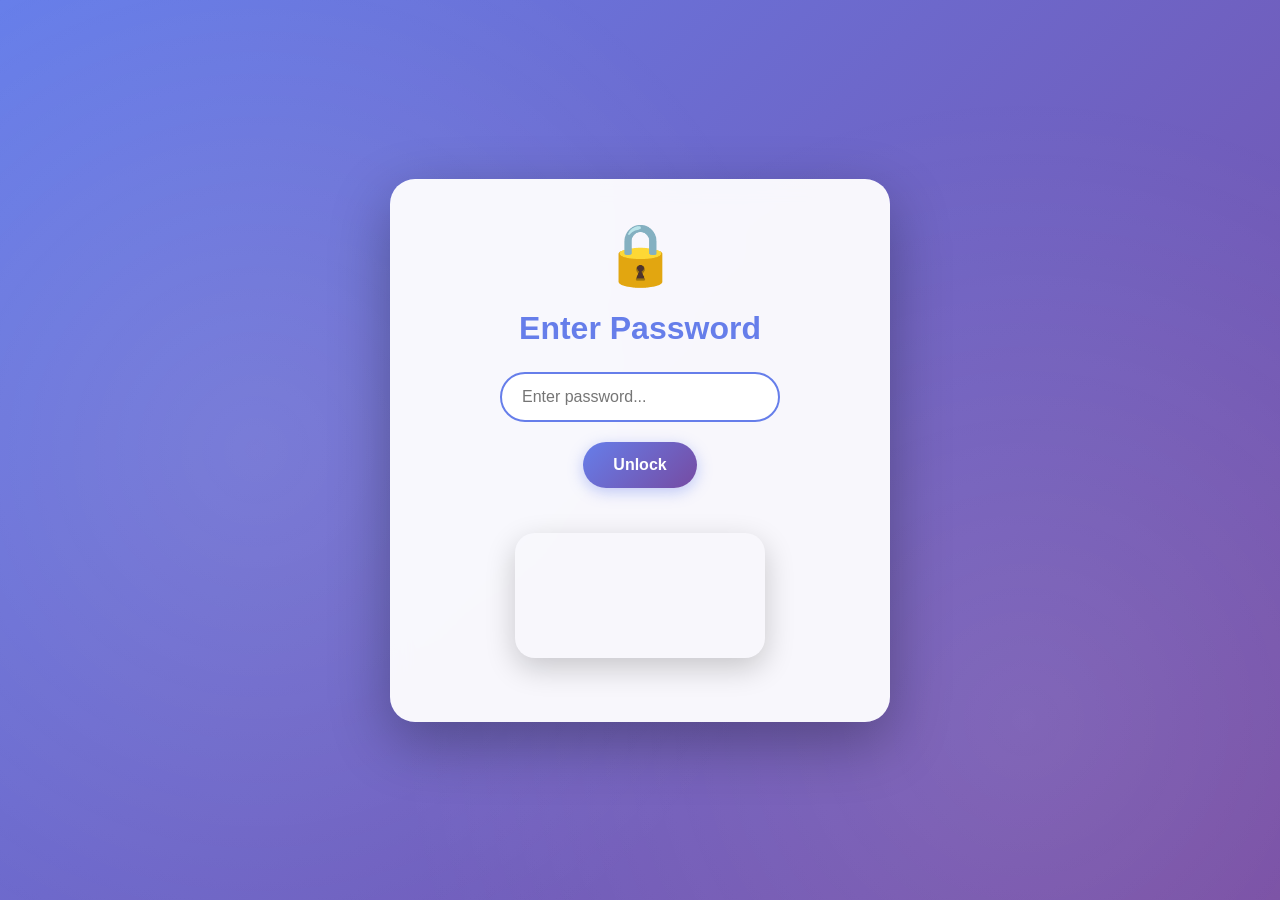
==== index.html @ a5e9df0a "Add files via upload" ====
<!DOCTYPE html>
<html lang="en">
<head>
<meta charset="UTF-8">
<meta name="viewport" content="width=device-width, initial-scale=1.0">
<title>Birthday Surprise 🎂</title>

<style>
* {
    margin: 0;
    padding: 0;
    box-sizing: border-box;
}

body {
    font-family: 'Segoe UI', Tahoma, Geneva, Verdana, sans-serif;
    background: linear-gradient(135deg, #667eea 0%, #764ba2 100%);
    min-height: 100vh;
    display: flex;
    align-items: center;
    justify-content: center;
    overflow-x: hidden;
    position: relative;
}

/* Animated background particles */
body::before {
    content: '';
    position: fixed;
    top: 0;
    left: 0;
    width: 100%;
    height: 100%;
    background: 
        radial-gradient(circle at 20% 50%, rgba(255, 255, 255, 0.1) 0%, transparent 50%),
        radial-gradient(circle at 80% 80%, rgba(255, 255, 255, 0.1) 0%, transparent 50%);
    pointer-events: none;
    animation: float 20s ease-in-out infinite;
}

@keyframes float {
    0%, 100% { opacity: 0.3; transform: translateY(0px); }
    50% { opacity: 0.6; transform: translateY(-20px); }
}

.container {
    width: 90%;
    max-width: 500px;
    position: relative;
    z-index: 1;
}

.page {
    display: none;
    background: rgba(255, 255, 255, 0.95);
    backdrop-filter: blur(10px);
    padding: 40px 30px;
    border-radius: 25px;
    box-shadow: 0 20px 60px rgba(0, 0, 0, 0.3);
    text-align: center;
    animation: fadeIn 0.5s ease-out;
}

.page.active {
    display: block;
}

@keyframes fadeIn {
    from {
        opacity: 0;
        transform: translateY(-20px);
    }
    to {
        opacity: 1;
        transform: translateY(0);
    }
}

h2 {
    color: #667eea;
    font-size: clamp(24px, 5vw, 32px);
    margin-bottom: 25px;
    font-weight: 600;
}

button {
    padding: 14px 30px;
    margin: 10px;
    border: none;
    border-radius: 50px;
    background: linear-gradient(135deg, #667eea 0%, #764ba2 100%);
    color: white;
    cursor: pointer;
    font-size: 16px;
    font-weight: 600;
    transition: all 0.3s ease;
    box-shadow: 0 4px 15px rgba(102, 126, 234, 0.4);
    position: relative;
    overflow: hidden;
}

button::before {
    content: '';
    position: absolute;
    top: 50%;
    left: 50%;
    width: 0;
    height: 0;
    border-radius: 50%;
    background: rgba(255, 255, 255, 0.3);
    transform: translate(-50%, -50%);
    transition: width 0.6s, height 0.6s;
}

button:hover::before {
    width: 300px;
    height: 300px;
}

button:hover {
    transform: translateY(-2px);
    box-shadow: 0 6px 20px rgba(102, 126, 234, 0.6);
}

button:active {
    transform: translateY(0);
}

input {
    padding: 14px 20px;
    border-radius: 50px;
    border: 2px solid #667eea;
    width: 100%;
    max-width: 280px;
    font-size: 16px;
    margin-bottom: 10px;
    transition: all 0.3s ease;
    outline: none;
}

input:focus {
    border-color: #764ba2;
    box-shadow: 0 0 0 3px rgba(102, 126, 234, 0.1);
}

video {
    width: 100%;
    max-width: 250px;
    border-radius: 20px;
    margin: 20px 0;
    box-shadow: 0 10px 30px rgba(0, 0, 0, 0.2);
}

/* Cake Container */
.cake-container {
    position: fixed;
    bottom: -400px;
    left: 50%;
    transform: translateX(-50%);
    transition: bottom 1s cubic-bezier(0.68, -0.55, 0.265, 1.55);
    z-index: 10;
}

.cake-container.show {
    bottom: 80px;
}

#birthday-cake {
    position: relative;
    transform: scale(0.6);
}

@media (min-width: 768px) {
    #birthday-cake {
        transform: scale(0.8);
    }
    .cake-container.show {
        bottom: 100px;
    }
}

/* Cake Layers */
.cake {
    position: absolute;
    width: 350px;
    left: 50%;
    transform: translateX(-50%);
    filter: drop-shadow(0 10px 20px rgba(0, 0, 0, 0.3));
}

.cake-layer {
    background: linear-gradient(to bottom, #ddb892 0%, #c9a579 100%);
    height: 130px;
    border-radius: 10px 10px 0 0;
    position: relative;
    border: 3px solid #b08968;
}

.cake-layer::after {
    content: '';
    position: absolute;
    bottom: 0;
    left: 10%;
    right: 10%;
    height: 15px;
    background: repeating-linear-gradient(
        90deg,
        #ff69b4 0px,
        #ff69b4 20px,
        #fff 20px,
        #fff 40px
    );
    border-radius: 5px;
}

.middle {
    background: linear-gradient(to bottom, #b08968 0%, #9a7558 100%);
    height: 50px;
    margin-top: 130px;
    border-radius: 8px 8px 0 0;
    border: 3px solid #8b6f47;
}

.middle::after {
    content: '';
    position: absolute;
    bottom: 50px;
    left: 10%;
    right: 10%;
    height: 12px;
    background: repeating-linear-gradient(
        90deg,
        #ffd700 0px,
        #ffd700 20px,
        #fff 20px,
        #fff 40px
    );
    border-radius: 5px;
}

.top {
    background: linear-gradient(to bottom, #7f5539 0%, #6b4423 100%);
    height: 90px;
    border-radius: 50%;
    margin-top: 180px;
    border: 3px solid #5d3a1a;
    box-shadow: 0 -5px 20px rgba(255, 255, 255, 0.2) inset;
}

/* Candles */
.candles {
    width: 30px;
    height: 100px;
    position: absolute;
    top: -180px;
    left: 50%;
    transform: translateX(-50%);
    cursor: pointer;
    transition: transform 0.3s ease;
}

.candles:hover {
    transform: translateX(-50%) scale(1.05);
}

.candle {
    width: 15px;
    height: 80px;
    background: linear-gradient(to right, #ff6b9d 0%, #ffa5c1 50%, #ff6b9d 100%);
    border-radius: 3px;
    position: absolute;
    box-shadow: 0 5px 15px rgba(0, 0, 0, 0.3);
}

.candle.c1 { left: -40px; }
.candle.c2 { left: 7px; }
.candle.c3 { right: -40px; }

.flame {
    width: 20px;
    height: 30px;
    background: linear-gradient(to top, #ffd700 0%, #ff6b35 50%, #ff4500 100%);
    border-radius: 50% 50% 50% 50% / 60% 60% 40% 40%;
    position: absolute;
    top: -25px;
    left: 50%;
    transform: translateX(-50%);
    animation: flicker 0.3s infinite alternate;
    box-shadow: 
        0 0 10px #ff6b35,
        0 0 20px #ff4500,
        0 0 30px #ffd700;
    transition: opacity 0.5s ease;
}

.candle.c1 .flame { left: calc(50% - 40px); }
.candle.c2 .flame { left: calc(50% + 7px); }
.candle.c3 .flame { left: calc(50% + 50px); }

@keyframes flicker {
    0% { 
        transform: translateX(-50%) scale(1) translateY(0);
        opacity: 1;
    }
    50% {
        transform: translateX(-50%) scale(1.1, 0.95) translateY(-2px);
        opacity: 0.9;
    }
    100% { 
        transform: translateX(-50%) scale(0.95, 1.05) translateY(2px);
        opacity: 1;
    }
}

/* Birthday Text */
.text {
    color: #667eea;
    font-size: clamp(24px, 6vw, 36px);
    font-weight: bold;
    margin-top: 30px;
    opacity: 0;
    transition: opacity 1s ease;
    text-shadow: 2px 2px 4px rgba(0, 0, 0, 0.1);
    animation: rainbow 3s linear infinite;
}

.text.show {
    opacity: 1;
}

@keyframes rainbow {
    0% { color: #667eea; }
    25% { color: #764ba2; }
    50% { color: #f093fb; }
    75% { color: #4facfe; }
    100% { color: #667eea; }
}

/* Confetti */
.confetti {
    position: fixed;
    width: 12px;
    height: 12px;
    top: -20px;
    animation: fall 3s linear forwards;
    z-index: 1000;
    border-radius: 2px;
}

@keyframes fall {
    to {
        transform: translateY(100vh) rotate(720deg);
        opacity: 0;
    }
}

/* Error Message */
#error {
    color: #e74c3c;
    margin-top: 15px;
    font-weight: 500;
    animation: shake 0.5s;
}

@keyframes shake {
    0%, 100% { transform: translateX(0); }
    25% { transform: translateX(-10px); }
    75% { transform: translateX(10px); }
}

/* Back Button */
.back-btn {
    position: absolute;
    left: 20px;
    top: 20px;
    background: rgba(102, 126, 234, 0.2);
    padding: 10px 20px;
    font-size: 14px;
}

.back-btn:hover {
    background: rgba(102, 126, 234, 0.3);
}

/* Responsive adjustments */
@media (max-width: 480px) {
    .page {
        padding: 30px 20px;
    }
    
    button {
        padding: 12px 24px;
        font-size: 14px;
        margin: 8px;
    }
    
    #birthday-cake {
        transform: scale(0.5);
    }
    
    .cake-container.show {
        bottom: 60px;
    }
}

/* Loading animation for lock screen */
.lock-icon {
    font-size: 60px;
    margin-bottom: 20px;
    animation: pulse 2s ease-in-out infinite;
}

@keyframes pulse {
    0%, 100% { transform: scale(1); opacity: 1; }
    50% { transform: scale(1.1); opacity: 0.8; }
}

/* Gift box animation */
.gift-options {
    display: flex;
    flex-direction: column;
    gap: 15px;
    margin-top: 20px;
}

@media (min-width: 768px) {
    .gift-options {
        flex-direction: row;
        justify-content: center;
    }
}
</style>
</head>

<body>

<div class="container">

<!-- LOCK PAGE -->
<div id="lock" class="page active">
    <div class="lock-icon">🔒</div>
    <h2>Enter Password</h2>
    <input type="password" id="pass" placeholder="Enter password..." autocomplete="off">
    <br>
    <button onclick="checkPass()">Unlock</button>
    <p id="error"></p>
    <video autoplay loop muted playsinline >
        <source src="https://media.tenor.com/nBQQ6XM5BhIAAAPo/cute.mp4" type="video/mp4">
        <source src="https://media.tenor.com/nBQQ6XM5BhIAAAPs/cute.webm" type="video/webm">
    </video>
</div>

<!-- QUESTION PAGE -->
<div id="q" class="page">
    <h2>Do you want a surprise? 🎁</h2>
    <button onclick="show('gift')">Yes, Please! 🎉</button>
    <button onclick="show('no')">No, Thanks 🤔</button>
</div>

<!-- NO PAGE -->
<div id="no" class="page">
    <h2>How dare you! 😤</h2>
    <video autoplay loop muted playsinline>
        <source src="https://media.tenor.com/X0AU4rFwjYsAAAPo/mochi-cat-mad-cat.mp4" type="video/mp4">
    </video>
    <br>
    <button onclick="show('q')">⬅ Back</button>
</div>

<!-- GIFTS PAGE -->
<div id="gift" class="page">
    <h2>Choose Your Gift 🎁</h2>
    <div class="gift-options">
        <button onclick="show('try')">🎁 Gift 1</button>
        <button onclick="show('cakePage')">🎂 Gift 2</button>
        <button onclick="show('try')">🎁 Gift 3</button>
    </div>
</div>

<!-- TRY AGAIN PAGE -->
<div id="try" class="page">
    <h2>Oops! Try Again 😜</h2>
    <video autoplay loop muted playsinline>
        <source src="https://media.tenor.com/rwRBwBII9hwAAAPo/airallia-cat-chan.mp4" type="video/mp4">
    </video>
    <br>
    <button onclick="show('gift')">⬅ Back to Gifts</button>
</div>

<!-- CAKE PAGE -->
<div id="cakePage" class="page">
    <button onclick="show('gift')" class="back-btn">⬅ Back</button>
    
    
    <div class="text" id="bdayText">🎉 Happy Birthday! 🎉
        <video preload="auto" loop="" autoplay="" id="content" width="300px" height="300px"><source src="https://media.tenor.com/bh9MAiCpL6wAAAPo/birthday-cake.mp4" type="video/mp4"><source src="https://media.tenor.com/bh9MAiCpL6wAAAPs/birthday-cake.webm" type="video/webm"></video>
    </div>
    
    <br><br>
    <button onclick="blowCandles()">Click me</button>
</div>

</div>

<script>
const correct = "mysis";

function show(id) {
    document.querySelectorAll('.page').forEach(p => p.classList.remove('active'));
    const page = document.getElementById(id);
    page.classList.add('active');
    
    // Reset cake animations when leaving cake page
    if (id !== 'cakePage') {
        document.getElementById('cakeBox').classList.remove('show');
        document.getElementById('bdayText').classList.remove('show');
        document.querySelectorAll('.flame').forEach(f => f.style.opacity = "1");
    }
    
    if (id === "cakePage") {
        setTimeout(() => {
            document.getElementById('cakeBox').classList.add('show');
        }, 300);
    }
}

function checkPass() {
    const p = document.getElementById('pass').value.trim();
    const errorEl = document.getElementById('error');
    
    if (p === correct) {
        errorEl.innerText = "";
        show('q');
    } else {
        errorEl.innerText = "❌ Wrong password, try again!";
        document.getElementById('pass').value = "";
        document.getElementById('pass').focus();
    }
}

function blowCandles() {
    const flames = document.querySelectorAll('.flame');
    
    // Blow out candles with stagger effect
    flames.forEach((f, index) => {
        setTimeout(() => {
            f.style.opacity = "0";
        }, index * 150);
    });
    
    // Show birthday message
    setTimeout(() => {
        document.getElementById('bdayText').classList.add('show');
    }, 500);
    
    // Create confetti
    setTimeout(() => {
        createConfetti();
    }, 700);
}

function createConfetti() {
    const colors = ['#ff6b6b', '#4ecdc4', '#45b7d1', '#f9ca24', '#f0932b', '#eb4d4b', '#6ab04c', '#c44569'];
    const confettiCount = 60;
    
    for (let i = 0; i < confettiCount; i++) {
        setTimeout(() => {
            const confetti = document.createElement("div");
            confetti.className = "confetti";
            confetti.style.left = Math.random() * 100 + "vw";
            confetti.style.background = colors[Math.floor(Math.random() * colors.length)];
            confetti.style.animationDelay = Math.random() * 0.5 + "s";
            confetti.style.animationDuration = (Math.random() * 2 + 2) + "s";
            document.body.appendChild(confetti);
            
            setTimeout(() => confetti.remove(), 4000);
        }, i * 50);
    }
}

// Allow Enter key to submit password
document.getElementById('pass').addEventListener('keypress', function(e) {
    if (e.key === 'Enter') {
        checkPass();
    }
});
</script>

</body>
</html>
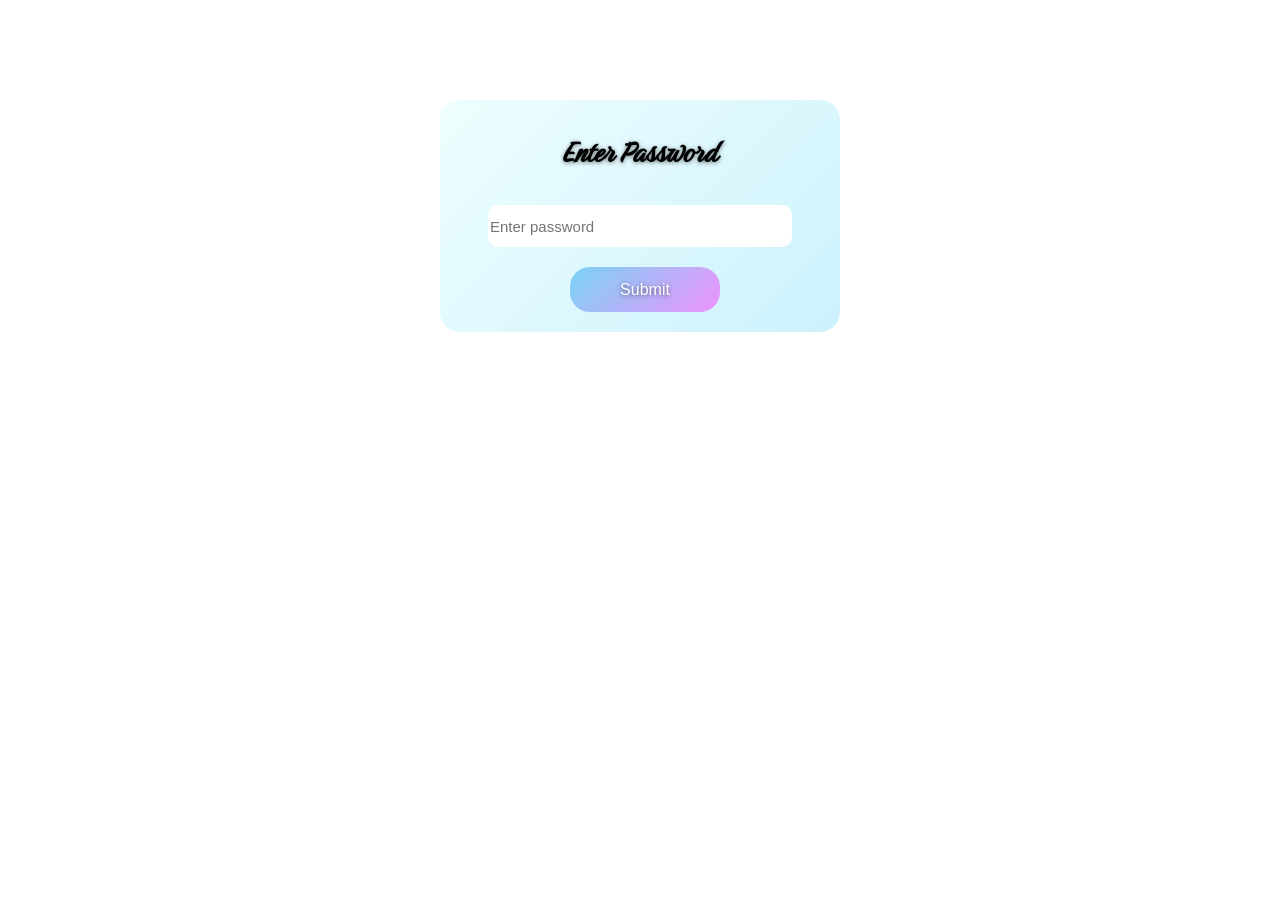
==== commit 19b50a7e: "update" ====
--- a/index.html
+++ b/index.html
@@ -1,590 +1,44 @@
-<!DOCTYPE html>
-<html lang="en">
-<head>
-<meta charset="UTF-8">
-<meta name="viewport" content="width=device-width, initial-scale=1.0">
-<title>Birthday Surprise 🎂</title>
-
-<style>
-* {
-    margin: 0;
-    padding: 0;
-    box-sizing: border-box;
-}
-
-body {
-    font-family: 'Segoe UI', Tahoma, Geneva, Verdana, sans-serif;
-    background: linear-gradient(135deg, #667eea 0%, #764ba2 100%);
-    min-height: 100vh;
-    display: flex;
-    align-items: center;
-    justify-content: center;
-    overflow-x: hidden;
-    position: relative;
-}
-
-/* Animated background particles */
-body::before {
-    content: '';
-    position: fixed;
-    top: 0;
-    left: 0;
-    width: 100%;
-    height: 100%;
-    background: 
-        radial-gradient(circle at 20% 50%, rgba(255, 255, 255, 0.1) 0%, transparent 50%),
-        radial-gradient(circle at 80% 80%, rgba(255, 255, 255, 0.1) 0%, transparent 50%);
-    pointer-events: none;
-    animation: float 20s ease-in-out infinite;
-}
-
-@keyframes float {
-    0%, 100% { opacity: 0.3; transform: translateY(0px); }
-    50% { opacity: 0.6; transform: translateY(-20px); }
-}
-
-.container {
-    width: 90%;
-    max-width: 500px;
-    position: relative;
-    z-index: 1;
-}
-
-.page {
-    display: none;
-    background: rgba(255, 255, 255, 0.95);
-    backdrop-filter: blur(10px);
-    padding: 40px 30px;
-    border-radius: 25px;
-    box-shadow: 0 20px 60px rgba(0, 0, 0, 0.3);
-    text-align: center;
-    animation: fadeIn 0.5s ease-out;
-}
-
-.page.active {
-    display: block;
-}
-
-@keyframes fadeIn {
-    from {
-        opacity: 0;
-        transform: translateY(-20px);
-    }
-    to {
-        opacity: 1;
-        transform: translateY(0);
-    }
-}
-
-h2 {
-    color: #667eea;
-    font-size: clamp(24px, 5vw, 32px);
-    margin-bottom: 25px;
-    font-weight: 600;
-}
-
-button {
-    padding: 14px 30px;
-    margin: 10px;
-    border: none;
-    border-radius: 50px;
-    background: linear-gradient(135deg, #667eea 0%, #764ba2 100%);
-    color: white;
-    cursor: pointer;
-    font-size: 16px;
-    font-weight: 600;
-    transition: all 0.3s ease;
-    box-shadow: 0 4px 15px rgba(102, 126, 234, 0.4);
-    position: relative;
-    overflow: hidden;
-}
-
-button::before {
-    content: '';
-    position: absolute;
-    top: 50%;
-    left: 50%;
-    width: 0;
-    height: 0;
-    border-radius: 50%;
-    background: rgba(255, 255, 255, 0.3);
-    transform: translate(-50%, -50%);
-    transition: width 0.6s, height 0.6s;
-}
-
-button:hover::before {
-    width: 300px;
-    height: 300px;
-}
-
-button:hover {
-    transform: translateY(-2px);
-    box-shadow: 0 6px 20px rgba(102, 126, 234, 0.6);
-}
-
-button:active {
-    transform: translateY(0);
-}
-
-input {
-    padding: 14px 20px;
-    border-radius: 50px;
-    border: 2px solid #667eea;
-    width: 100%;
-    max-width: 280px;
-    font-size: 16px;
-    margin-bottom: 10px;
-    transition: all 0.3s ease;
-    outline: none;
-}
-
-input:focus {
-    border-color: #764ba2;
-    box-shadow: 0 0 0 3px rgba(102, 126, 234, 0.1);
-}
-
-video {
-    width: 100%;
-    max-width: 250px;
-    border-radius: 20px;
-    margin: 20px 0;
-    box-shadow: 0 10px 30px rgba(0, 0, 0, 0.2);
-}
-
-/* Cake Container */
-.cake-container {
-    position: fixed;
-    bottom: -400px;
-    left: 50%;
-    transform: translateX(-50%);
-    transition: bottom 1s cubic-bezier(0.68, -0.55, 0.265, 1.55);
-    z-index: 10;
-}
-
-.cake-container.show {
-    bottom: 80px;
-}
-
-#birthday-cake {
-    position: relative;
-    transform: scale(0.6);
-}
-
-@media (min-width: 768px) {
-    #birthday-cake {
-        transform: scale(0.8);
-    }
-    .cake-container.show {
-        bottom: 100px;
-    }
-}
-
-/* Cake Layers */
-.cake {
-    position: absolute;
-    width: 350px;
-    left: 50%;
-    transform: translateX(-50%);
-    filter: drop-shadow(0 10px 20px rgba(0, 0, 0, 0.3));
-}
-
-.cake-layer {
-    background: linear-gradient(to bottom, #ddb892 0%, #c9a579 100%);
-    height: 130px;
-    border-radius: 10px 10px 0 0;
-    position: relative;
-    border: 3px solid #b08968;
-}
-
-.cake-layer::after {
-    content: '';
-    position: absolute;
-    bottom: 0;
-    left: 10%;
-    right: 10%;
-    height: 15px;
-    background: repeating-linear-gradient(
-        90deg,
-        #ff69b4 0px,
-        #ff69b4 20px,
-        #fff 20px,
-        #fff 40px
-    );
-    border-radius: 5px;
-}
-
-.middle {
-    background: linear-gradient(to bottom, #b08968 0%, #9a7558 100%);
-    height: 50px;
-    margin-top: 130px;
-    border-radius: 8px 8px 0 0;
-    border: 3px solid #8b6f47;
-}
-
-.middle::after {
-    content: '';
-    position: absolute;
-    bottom: 50px;
-    left: 10%;
-    right: 10%;
-    height: 12px;
-    background: repeating-linear-gradient(
-        90deg,
-        #ffd700 0px,
-        #ffd700 20px,
-        #fff 20px,
-        #fff 40px
-    );
-    border-radius: 5px;
-}
-
-.top {
-    background: linear-gradient(to bottom, #7f5539 0%, #6b4423 100%);
-    height: 90px;
-    border-radius: 50%;
-    margin-top: 180px;
-    border: 3px solid #5d3a1a;
-    box-shadow: 0 -5px 20px rgba(255, 255, 255, 0.2) inset;
-}
-
-/* Candles */
-.candles {
-    width: 30px;
-    height: 100px;
-    position: absolute;
-    top: -180px;
-    left: 50%;
-    transform: translateX(-50%);
-    cursor: pointer;
-    transition: transform 0.3s ease;
-}
-
-.candles:hover {
-    transform: translateX(-50%) scale(1.05);
-}
-
-.candle {
-    width: 15px;
-    height: 80px;
-    background: linear-gradient(to right, #ff6b9d 0%, #ffa5c1 50%, #ff6b9d 100%);
-    border-radius: 3px;
-    position: absolute;
-    box-shadow: 0 5px 15px rgba(0, 0, 0, 0.3);
-}
-
-.candle.c1 { left: -40px; }
-.candle.c2 { left: 7px; }
-.candle.c3 { right: -40px; }
-
-.flame {
-    width: 20px;
-    height: 30px;
-    background: linear-gradient(to top, #ffd700 0%, #ff6b35 50%, #ff4500 100%);
-    border-radius: 50% 50% 50% 50% / 60% 60% 40% 40%;
-    position: absolute;
-    top: -25px;
-    left: 50%;
-    transform: translateX(-50%);
-    animation: flicker 0.3s infinite alternate;
-    box-shadow: 
-        0 0 10px #ff6b35,
-        0 0 20px #ff4500,
-        0 0 30px #ffd700;
-    transition: opacity 0.5s ease;
-}
-
-.candle.c1 .flame { left: calc(50% - 40px); }
-.candle.c2 .flame { left: calc(50% + 7px); }
-.candle.c3 .flame { left: calc(50% + 50px); }
-
-@keyframes flicker {
-    0% { 
-        transform: translateX(-50%) scale(1) translateY(0);
-        opacity: 1;
-    }
-    50% {
-        transform: translateX(-50%) scale(1.1, 0.95) translateY(-2px);
-        opacity: 0.9;
-    }
-    100% { 
-        transform: translateX(-50%) scale(0.95, 1.05) translateY(2px);
-        opacity: 1;
-    }
-}
-
-/* Birthday Text */
-.text {
-    color: #667eea;
-    font-size: clamp(24px, 6vw, 36px);
-    font-weight: bold;
-    margin-top: 30px;
-    opacity: 0;
-    transition: opacity 1s ease;
-    text-shadow: 2px 2px 4px rgba(0, 0, 0, 0.1);
-    animation: rainbow 3s linear infinite;
-}
-
-.text.show {
-    opacity: 1;
-}
-
-@keyframes rainbow {
-    0% { color: #667eea; }
-    25% { color: #764ba2; }
-    50% { color: #f093fb; }
-    75% { color: #4facfe; }
-    100% { color: #667eea; }
-}
-
-/* Confetti */
-.confetti {
-    position: fixed;
-    width: 12px;
-    height: 12px;
-    top: -20px;
-    animation: fall 3s linear forwards;
-    z-index: 1000;
-    border-radius: 2px;
-}
-
-@keyframes fall {
-    to {
-        transform: translateY(100vh) rotate(720deg);
-        opacity: 0;
-    }
-}
-
-/* Error Message */
-#error {
-    color: #e74c3c;
-    margin-top: 15px;
-    font-weight: 500;
-    animation: shake 0.5s;
-}
-
-@keyframes shake {
-    0%, 100% { transform: translateX(0); }
-    25% { transform: translateX(-10px); }
-    75% { transform: translateX(10px); }
-}
-
-/* Back Button */
-.back-btn {
-    position: absolute;
-    left: 20px;
-    top: 20px;
-    background: rgba(102, 126, 234, 0.2);
-    padding: 10px 20px;
-    font-size: 14px;
-}
-
-.back-btn:hover {
-    background: rgba(102, 126, 234, 0.3);
-}
-
-/* Responsive adjustments */
-@media (max-width: 480px) {
-    .page {
-        padding: 30px 20px;
-    }
-    
-    button {
-        padding: 12px 24px;
-        font-size: 14px;
-        margin: 8px;
-    }
-    
-    #birthday-cake {
-        transform: scale(0.5);
-    }
-    
-    .cake-container.show {
-        bottom: 60px;
-    }
-}
-
-/* Loading animation for lock screen */
-.lock-icon {
-    font-size: 60px;
-    margin-bottom: 20px;
-    animation: pulse 2s ease-in-out infinite;
-}
-
-@keyframes pulse {
-    0%, 100% { transform: scale(1); opacity: 1; }
-    50% { transform: scale(1.1); opacity: 0.8; }
-}
-
-/* Gift box animation */
-.gift-options {
-    display: flex;
-    flex-direction: column;
-    gap: 15px;
-    margin-top: 20px;
-}
-
-@media (min-width: 768px) {
-    .gift-options {
-        flex-direction: row;
-        justify-content: center;
-    }
-}
-</style>
-</head>
-
-<body>
-
-<div class="container">
-
-<!-- LOCK PAGE -->
-<div id="lock" class="page active">
-    <div class="lock-icon">🔒</div>
-    <h2>Enter Password</h2>
-    <input type="password" id="pass" placeholder="Enter password..." autocomplete="off">
-    <br>
-    <button onclick="checkPass()">Unlock</button>
-    <p id="error"></p>
-    <video autoplay loop muted playsinline >
-        <source src="https://media.tenor.com/nBQQ6XM5BhIAAAPo/cute.mp4" type="video/mp4">
-        <source src="https://media.tenor.com/nBQQ6XM5BhIAAAPs/cute.webm" type="video/webm">
-    </video>
-</div>
-
-<!-- QUESTION PAGE -->
-<div id="q" class="page">
-    <h2>Do you want a surprise? 🎁</h2>
-    <button onclick="show('gift')">Yes, Please! 🎉</button>
-    <button onclick="show('no')">No, Thanks 🤔</button>
-</div>
-
-<!-- NO PAGE -->
-<div id="no" class="page">
-    <h2>How dare you! 😤</h2>
-    <video autoplay loop muted playsinline>
-        <source src="https://media.tenor.com/X0AU4rFwjYsAAAPo/mochi-cat-mad-cat.mp4" type="video/mp4">
-    </video>
-    <br>
-    <button onclick="show('q')">⬅ Back</button>
-</div>
-
-<!-- GIFTS PAGE -->
-<div id="gift" class="page">
-    <h2>Choose Your Gift 🎁</h2>
-    <div class="gift-options">
-        <button onclick="show('try')">🎁 Gift 1</button>
-        <button onclick="show('cakePage')">🎂 Gift 2</button>
-        <button onclick="show('try')">🎁 Gift 3</button>
-    </div>
-</div>
-
-<!-- TRY AGAIN PAGE -->
-<div id="try" class="page">
-    <h2>Oops! Try Again 😜</h2>
-    <video autoplay loop muted playsinline>
-        <source src="https://media.tenor.com/rwRBwBII9hwAAAPo/airallia-cat-chan.mp4" type="video/mp4">
-    </video>
-    <br>
-    <button onclick="show('gift')">⬅ Back to Gifts</button>
-</div>
-
-<!-- CAKE PAGE -->
-<div id="cakePage" class="page">
-    <button onclick="show('gift')" class="back-btn">⬅ Back</button>
-    
-    
-    <div class="text" id="bdayText">🎉 Happy Birthday! 🎉
-        <video preload="auto" loop="" autoplay="" id="content" width="300px" height="300px"><source src="https://media.tenor.com/bh9MAiCpL6wAAAPo/birthday-cake.mp4" type="video/mp4"><source src="https://media.tenor.com/bh9MAiCpL6wAAAPs/birthday-cake.webm" type="video/webm"></video>
-    </div>
-    
-    <br><br>
-    <button onclick="blowCandles()">Click me</button>
-</div>
-
-</div>
-
-<script>
-const correct = "mysis";
-
-function show(id) {
-    document.querySelectorAll('.page').forEach(p => p.classList.remove('active'));
-    const page = document.getElementById(id);
-    page.classList.add('active');
-    
-    // Reset cake animations when leaving cake page
-    if (id !== 'cakePage') {
-        document.getElementById('cakeBox').classList.remove('show');
-        document.getElementById('bdayText').classList.remove('show');
-        document.querySelectorAll('.flame').forEach(f => f.style.opacity = "1");
-    }
-    
-    if (id === "cakePage") {
-        setTimeout(() => {
-            document.getElementById('cakeBox').classList.add('show');
-        }, 300);
-    }
-}
-
-function checkPass() {
-    const p = document.getElementById('pass').value.trim();
-    const errorEl = document.getElementById('error');
-    
-    if (p === correct) {
-        errorEl.innerText = "";
-        show('q');
-    } else {
-        errorEl.innerText = "❌ Wrong password, try again!";
-        document.getElementById('pass').value = "";
-        document.getElementById('pass').focus();
-    }
-}
-
-function blowCandles() {
-    const flames = document.querySelectorAll('.flame');
-    
-    // Blow out candles with stagger effect
-    flames.forEach((f, index) => {
-        setTimeout(() => {
-            f.style.opacity = "0";
-        }, index * 150);
-    });
-    
-    // Show birthday message
-    setTimeout(() => {
-        document.getElementById('bdayText').classList.add('show');
-    }, 500);
-    
-    // Create confetti
-    setTimeout(() => {
-        createConfetti();
-    }, 700);
-}
-
-function createConfetti() {
-    const colors = ['#ff6b6b', '#4ecdc4', '#45b7d1', '#f9ca24', '#f0932b', '#eb4d4b', '#6ab04c', '#c44569'];
-    const confettiCount = 60;
-    
-    for (let i = 0; i < confettiCount; i++) {
-        setTimeout(() => {
-            const confetti = document.createElement("div");
-            confetti.className = "confetti";
-            confetti.style.left = Math.random() * 100 + "vw";
-            confetti.style.background = colors[Math.floor(Math.random() * colors.length)];
-            confetti.style.animationDelay = Math.random() * 0.5 + "s";
-            confetti.style.animationDuration = (Math.random() * 2 + 2) + "s";
-            document.body.appendChild(confetti);
-            
-            setTimeout(() => confetti.remove(), 4000);
-        }, i * 50);
-    }
-}
-
-// Allow Enter key to submit password
-document.getElementById('pass').addEventListener('keypress', function(e) {
-    if (e.key === 'Enter') {
-        checkPass();
-    }
-});
-</script>
-
-</body>
+<!DOCTYPE html>
+<html lang="en">
+<head>
+  <meta charset="UTF-8">
+  <title>Security Page</title>
+  <link rel="stylesheet" href="style.css">
+</head>
+<body>
+    <div class="box">
+        <h2>Enter Password</h2>
+
+        <input type="password" id="password" placeholder="Enter password">
+        <button onclick="checkPassword()">Submit</button>
+
+        <div id="message"></div>
+
+        <div id="gif" class="tenor-gif-embed" data-postid="11414695024558705762" data-share-method="host" data-aspect-ratio="1" data-width="200px">
+            <a href="https://tenor.com/view/cute-gif-11414695024558705762"></a>
+            <a href="https://tenor.com/search/cute-stickers"></a>
+        </div> 
+        <script type="text/javascript" async src="https://tenor.com/embed.js"></script>
+    </div>
+  <script>
+    function checkPassword() {
+      const correctPassword = "12345";
+      const input = document.getElementById("password").value;
+      const gif = document.getElementById("gif");
+      const message = document.getElementById("message");
+
+      if (input === correctPassword) {
+        gif.style.display = "none";
+        message.style.color = "green";
+        message.textContent = "Access Granted!";
+        window.location.href = "home.html";
+      } else {
+        gif.style.display = "block";
+        message.style.color = "red";
+        message.textContent = "Wrong Password!";
+      }
+    }
+  </script>
+
+</body>
 </html>
--- a/style.css
+++ b/style.css
@@ -0,0 +1,90 @@
+@import url('https://fonts.googleapis.com/css2?family=Birthstone&display=swap');
+body {
+    font-family: system-ui, -apple-system, BlinkMacSystemFont, 'Segoe UI', Roboto, Oxygen, Ubuntu, Cantarell, 'Open Sans', 'Helvetica Neue', sans-serif;
+    text-align: center;
+    margin-top: 100px;
+    display:flex;
+    justify-content: center;
+}
+h2{
+   font-family: "Birthstone", cursive;
+   font-weight: 600;
+   font-style: normal;
+   font-size:35px;
+   text-shadow: 0 1px 4px rgba(0, 0, 0, 0.5);
+}
+input {
+    width:300px;
+    height:40px;
+    border-radius: 10px;
+    border: none;
+    font-size: 15px;
+    transition:box-shadow 0.3s ease-in-out, transform 0.3s ease-in-out;
+}
+input:hover{
+    box-shadow:
+      inset 0 1px 0 rgba(255, 255, 255, 0.18),
+      inset 0 -1px 0 rgba(0, 0, 0, 0.35),
+      0 4px 10px rgba(0, 0, 0, 0.45),
+      0 1px 4px rgba(0, 0, 0, 0.3);
+    transform: translatey(-2px);
+}
+input:focus{
+    outline: none;
+    box-shadow:
+      inset 0 1px 0 rgba(255, 255, 255, 0.18),
+      inset 0 -1px 0 rgba(0, 0, 0, 0.35),
+      0 4px 10px rgba(0, 0, 0, 0.45),
+      0 1px 4px rgba(0, 0, 0, 0.3);
+    transform: translatey(-2px);
+}
+button {
+    height: 45px;
+    width:150px;
+    background: linear-gradient(135deg,rgb(121, 211, 247) ,rgb(238, 147, 250));
+    border-radius:20px;
+    margin-top:20px;
+    color:rgb(255, 255, 255);
+    border: none;
+    font-size: 16px;
+    cursor: pointer;
+    margin-left: 10px;
+    text-shadow: 0 1px 4px rgba(0, 0, 0, 0.5);
+    transition: transform 0.3s ease-in-out, box-shadow 0.3s ease-in-out;
+}
+button:hover{
+    box-shadow:
+      inset 0 1px 0 rgba(255, 255, 255, 0.18),
+      inset 0 -1px 0 rgba(0, 0, 0, 0.35),
+      0 4px 10px rgba(0, 0, 0, 0.45),
+      0 1px 4px rgba(0, 0, 0, 0.3);
+    transform: translatey(-2px);
+}
+button:active{
+    transform: translateY(0px) scale(0.98);
+    background: linear-gradient(135deg,rgb(121, 211, 247) ,rgb(238, 147, 250));
+    box-shadow:
+      inset 0 2px 6px rgba(0, 0, 0, 0.4),
+      0 2px 8px rgba(0, 0, 0, 0.3);   
+}
+#gif {
+    display: none;
+    margin-top: 20px;
+    margin-left: 100px;
+    margin-bottom: 20px;
+    box-shadow:
+      inset 0 1px 0 rgba(255, 255, 255, 0.18),
+      inset 0 -1px 0 rgba(0, 0, 0, 0.35),
+      0 4px 10px rgba(0, 0, 0, 0.45),
+      0 1px 4px rgba(0, 0, 0, 0.3)
+}
+
+#message {
+    margin-top: 20px;
+    font-weight: bold;
+}
+.box{
+    background:linear-gradient(135deg,rgba(197, 252, 252, 0.281),rgba(60, 203, 247, 0.26) );
+    width: 400px;
+    border-radius: 20px;
+}
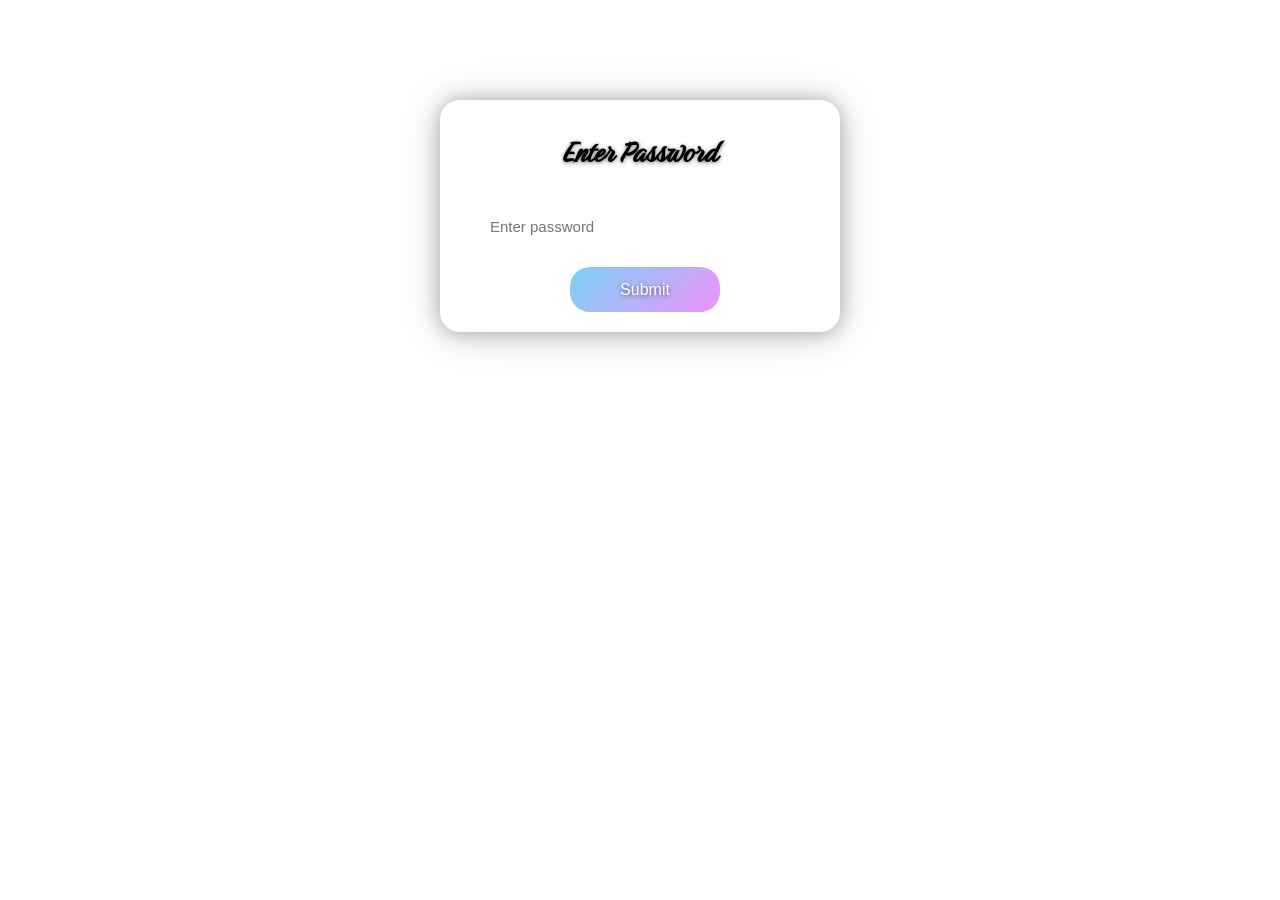
==== commit dda9c63d: "update" ====
--- a/index.html
+++ b/index.html
@@ -2,8 +2,8 @@
 <html lang="en">
 <head>
   <meta charset="UTF-8">
-  <title>Security Page</title>
-  <link rel="stylesheet" href="style.css">
+  <title>Surprise</title>
+  <link rel="stylesheet" href="/css/style.css">
 </head>
 <body>
     <div class="box">
--- a/css/style.css
+++ b/css/style.css
@@ -0,0 +1,100 @@
+@import url('https://fonts.googleapis.com/css2?family=Birthstone&display=swap');
+html{
+    background-image: url("/Assets/background3.jpg");
+    background-size: cover;       
+    background-repeat: no-repeat; 
+    background-position: center; 
+    height:100vh;
+}
+body {
+    font-family: system-ui, -apple-system, BlinkMacSystemFont, 'Segoe UI', Roboto, Oxygen, Ubuntu, Cantarell, 'Open Sans', 'Helvetica Neue', sans-serif;
+    text-align: center;
+    margin-top: 100px;
+    display:flex;
+    justify-content: center;             
+}
+h2{
+   font-family: "Birthstone", cursive;
+   font-weight: 600;
+   font-style: normal;
+   font-size:35px;
+   text-shadow: 0 1px 4px rgba(0, 0, 0, 0.5);
+}
+input {
+    width:300px;
+    height:40px;
+    border-radius: 10px;
+    border: none;
+    font-size: 15px;
+    transition:box-shadow 0.3s ease-in-out, transform 0.3s ease-in-out;
+}
+input:hover{
+    box-shadow:
+      inset 0 1px 0 rgba(255, 255, 255, 0.18),
+      inset 0 -1px 0 rgba(0, 0, 0, 0.35),
+      0 4px 30px rgba(0, 0, 0, 0.45),
+      0 1px 10px rgba(0, 0, 0, 0.3);
+    transform: translatey(-2px);
+}
+input:focus{
+    outline: none;
+    box-shadow:
+      inset 0 1px 0 rgba(255, 255, 255, 0.18),
+      inset 0 -1px 0 rgba(0, 0, 0, 0.35),
+      0 4px 30px rgba(0, 0, 0, 0.45),
+      0 1px 10px rgba(0, 0, 0, 0.3);
+    transform: translatey(-2px);
+}
+button {
+    height: 45px;
+    width:150px;
+    background: linear-gradient(135deg,rgb(121, 211, 247) ,rgb(238, 147, 250));
+    border-radius:20px;
+    margin-top:20px;
+    color:rgb(255, 255, 255);
+    border: none;
+    font-size: 16px;
+    cursor: pointer;
+    margin-left: 10px;
+    text-shadow: 0 1px 4px rgba(0, 0, 0, 0.5);
+    transition: transform 0.3s ease-in-out, box-shadow 0.3s ease-in-out;
+}
+button:hover{
+    box-shadow:
+      inset 0 1px 0 rgba(255, 255, 255, 0.18),
+      inset 0 -1px 0 rgba(0, 0, 0, 0.35),
+      0 4px 30px rgba(0, 0, 0, 0.45),
+      0 1px 10px rgba(0, 0, 0, 0.3);
+    transform: translatey(-2px);
+}
+button:active{
+    transform: translateY(0px) scale(0.98);
+    background: linear-gradient(135deg,rgb(121, 211, 247) ,rgb(238, 147, 250));
+    box-shadow:
+      inset 0 2px 6px rgba(0, 0, 0, 0.4),
+      0 2px 8px rgba(0, 0, 0, 0.3);   
+}
+#gif {
+    display: none;
+    margin-top: 20px;
+    margin-left: 100px;
+    margin-bottom: 20px;
+    box-shadow:
+      inset 0 1px 0 rgba(255, 255, 255, 0.18),
+      inset 0 -1px 0 rgba(0, 0, 0, 0.35),
+      0 4px 20px rgba(0, 0, 0, 0.45),
+      0 1px 10px rgba(0, 0, 0, 0.3)
+}
+
+#message {
+    margin-top: 20px;
+    font-weight: bold;
+}
+.box{
+    width: 400px;
+    box-shadow:
+        0 2px 50px rgba(0, 0, 0, 0.137),
+        0 1px 20px rgba(0, 0, 0, 0.3)
+    ;
+    border-radius: 20px;
+}
